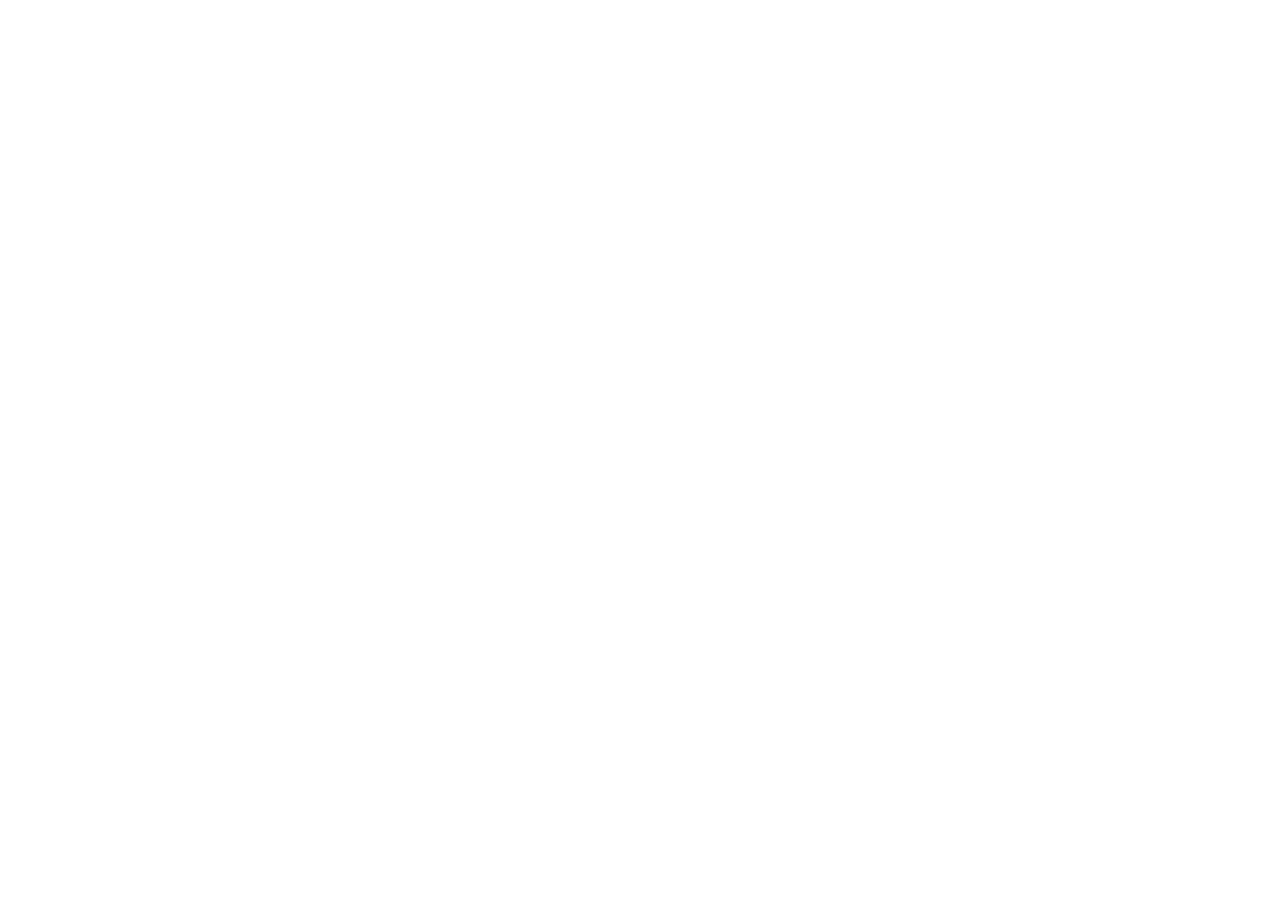
==== index.html @ edfbdaf2 "Iniciando o Projeto Redes Sociais" ====
<!DOCTYPE html>
<html lang="pt-br">
<head>
    <meta charset="UTF-8">
    <meta name="viewport" content="width=device-width, initial-scale=1.0">
    <link rel="shortcut icon" href="favicon/favicon.ico" type="image/x-icon">
    <link rel="stylesheet" href="css/style.css">
    <title>Projeto Redes Sociais</title>
</head>
<body>
    
</body>
</html>
---- css/style.css ----
@charset "UTF-8";
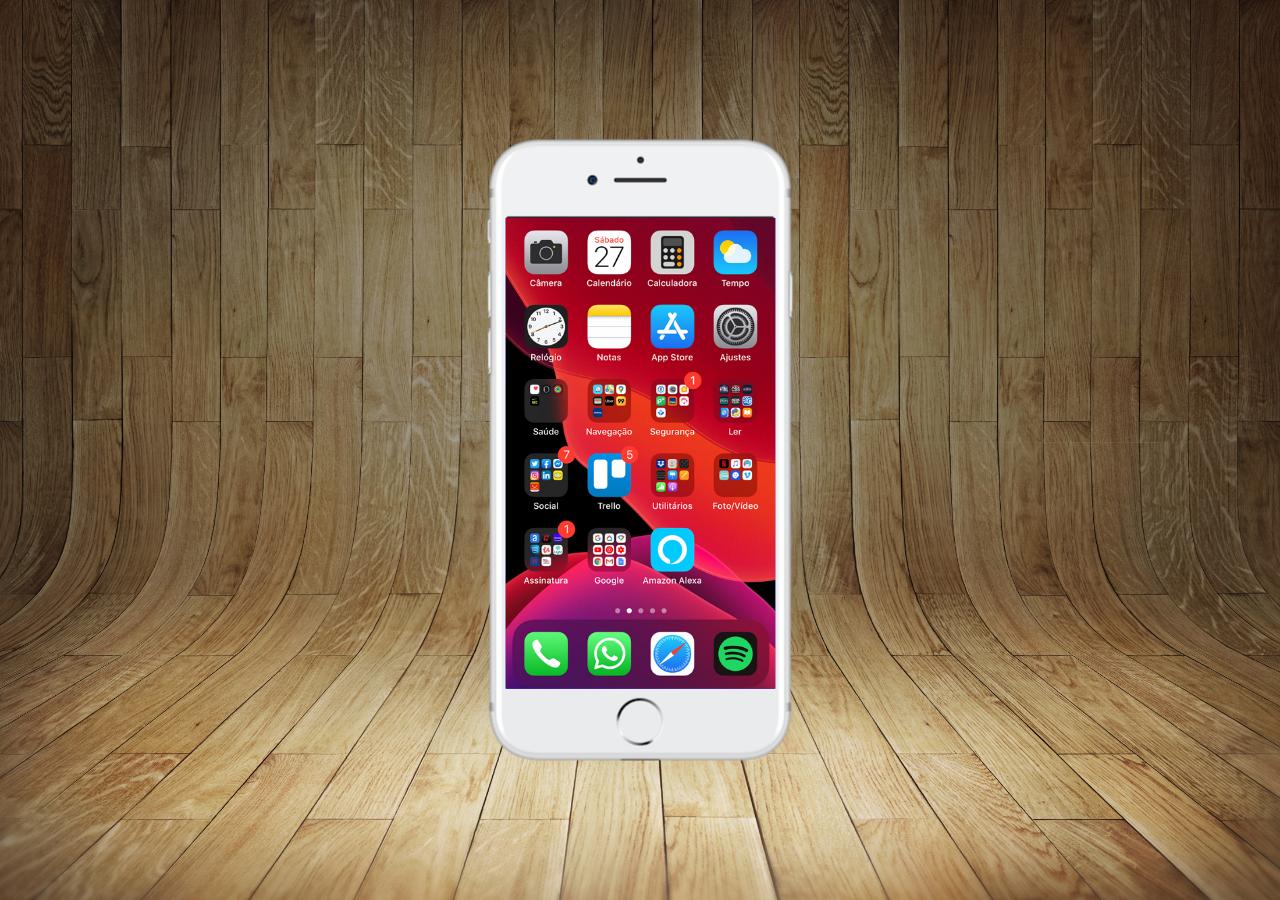
==== commit dd0ed26d: "configurando e posicionando imagens de fundo e posicionando o iframe" ====
--- a/index.html
+++ b/index.html
@@ -9,5 +9,17 @@
 </head>
 <body>
     
+    <main>
+        <section id="telefone">
+            <iframe src="home.html" frameborder="0">
+                <p>seu navegador nao é compativel com esse recurso</p>
+            </iframe>
+        </section>
+
+        <section id="redes-sociais">
+
+        </section>
+    </main>
+
 </body>
 </html>--- a/css/style.css
+++ b/css/style.css
@@ -1 +1,40 @@
-@charset "UTF-8";+@charset "UTF-8";
+
+*{
+    padding: 0px;
+    margin: 0px;
+}
+
+html, body{
+    height: 100vh;
+    width: 100vw;
+    background: url('../imagens/fundo-madeira.jpg') no-repeat top center;
+    background-size: cover;
+    background-attachment: fixed;
+}
+
+main{
+    position: relative;
+    height: 100vh;
+}
+
+section#telefone{
+    position: absolute;
+    height: 627px;
+    width: 311px;
+    background: url('../imagens/frame-iphone.png') no-repeat;
+
+    top: 50%;
+    left: 50%;
+    transform: translate(-50%, -50%);
+}
+
+section#telefone > iframe{
+    position: absolute;
+    height: 471px;
+    width: 270px;
+
+    top: 50%;
+    left: 50%;
+    transform: translate(-50%, -49.4%);
+}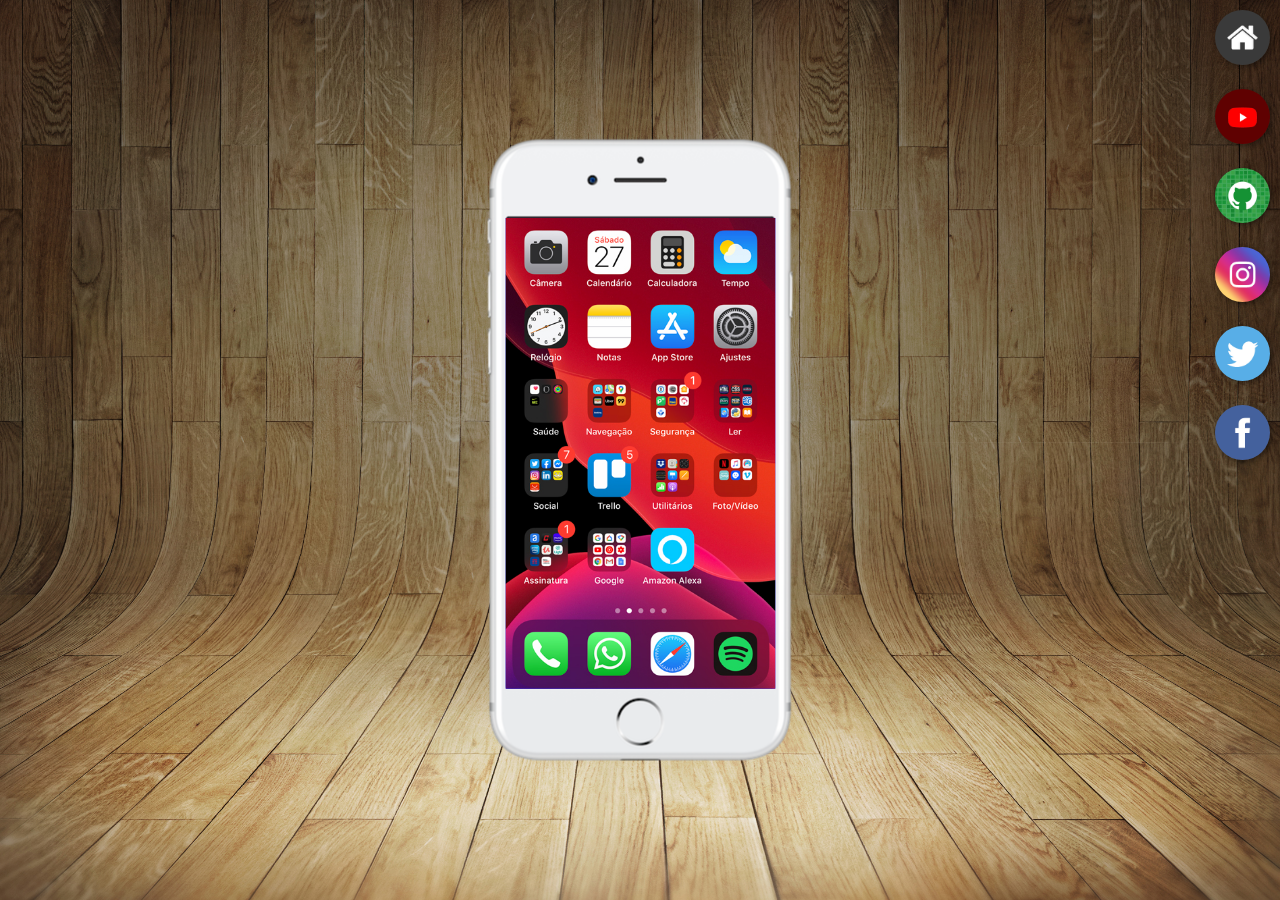
==== commit 8c457823: "criando botões laterais para as redes sociais" ====
--- a/index.html
+++ b/index.html
@@ -11,13 +11,18 @@
     
     <main>
         <section id="telefone">
-            <iframe src="home.html" frameborder="0">
+            <iframe src="home.html" frameborder="0" name="cllr">
                 <p>seu navegador nao é compativel com esse recurso</p>
             </iframe>
         </section>
 
         <section id="redes-sociais">
-
+            <a href="home.html" target="cllr"><img src="imagens/logo-home.jpg" alt=""></a> <br>
+            <a href="#" target="cllr"><img src="imagens/logo-youtube.jpg" alt=""></a> <br>
+            <a href="#" target="cllr"><img src="imagens/logo-github.jpg" alt=""></a> <br>
+            <a href="#" target="cllr"><img src="imagens/logo-instagram.jpg" alt=""></a> <br>
+            <a href="#" target="cllr"><img src="imagens/logo-twitter.jpg" alt=""></a> <br>
+            <a href="#" target="cllr"><img src="imagens/logo-facebook.jpg" alt=""></a> <br>
         </section>
     </main>
 
--- a/css/style.css
+++ b/css/style.css
@@ -37,4 +37,24 @@
     top: 50%;
     left: 50%;
     transform: translate(-50%, -49.4%);
-}+}
+
+section#redes-sociais{
+    text-align: right;
+}
+
+section#redes-sociais img{
+    width: 55px;
+    margin: 10px;
+    border-radius: 50%;
+    box-shadow: 2px 2px 5px rgba(0, 0, 0, 0.400);
+    box-sizing: border-box;
+}
+
+section#redes-sociais img:hover{
+    border: 2px solid rgba(255, 255, 255, 0.644);
+    transform: translate(-5px, -5px);
+    box-shadow: 5px 5px 10px rgba(0, 0, 0, 0.623);
+    transition: transform 0.5s, border 0.2s;
+    
+}
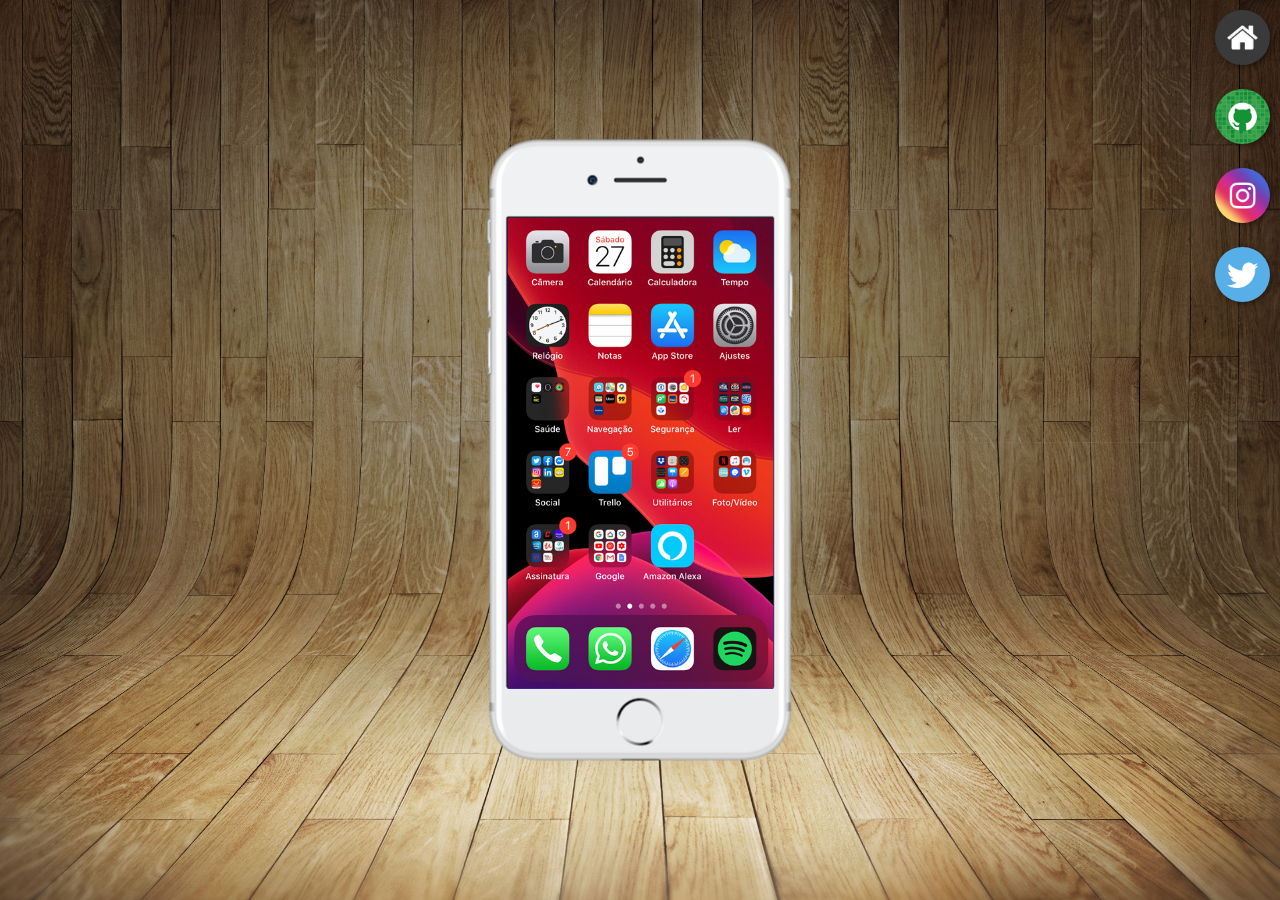
==== commit d2bed0f9: "finalizando projeto, faltando pequenas alterações" ====
--- a/index.html
+++ b/index.html
@@ -18,11 +18,9 @@
 
         <section id="redes-sociais">
             <a href="home.html" target="cllr"><img src="imagens/logo-home.jpg" alt=""></a> <br>
-            <a href="#" target="cllr"><img src="imagens/logo-youtube.jpg" alt=""></a> <br>
-            <a href="#" target="cllr"><img src="imagens/logo-github.jpg" alt=""></a> <br>
-            <a href="#" target="cllr"><img src="imagens/logo-instagram.jpg" alt=""></a> <br>
-            <a href="#" target="cllr"><img src="imagens/logo-twitter.jpg" alt=""></a> <br>
-            <a href="#" target="cllr"><img src="imagens/logo-facebook.jpg" alt=""></a> <br>
+            <a href="github.html" target="cllr"><img src="imagens/logo-github.jpg" alt=""></a> <br>
+            <a href="insta.html" target="cllr"><img src="imagens/logo-instagram.jpg" alt=""></a> <br>
+            <a href="twitter.html" target="cllr"><img src="imagens/logo-twitter.jpg" alt=""></a> <br>
         </section>
     </main>
 
--- a/css/style.css
+++ b/css/style.css
@@ -32,7 +32,7 @@
 section#telefone > iframe{
     position: absolute;
     height: 471px;
-    width: 270px;
+    width: 266px;
 
     top: 50%;
     left: 50%;
